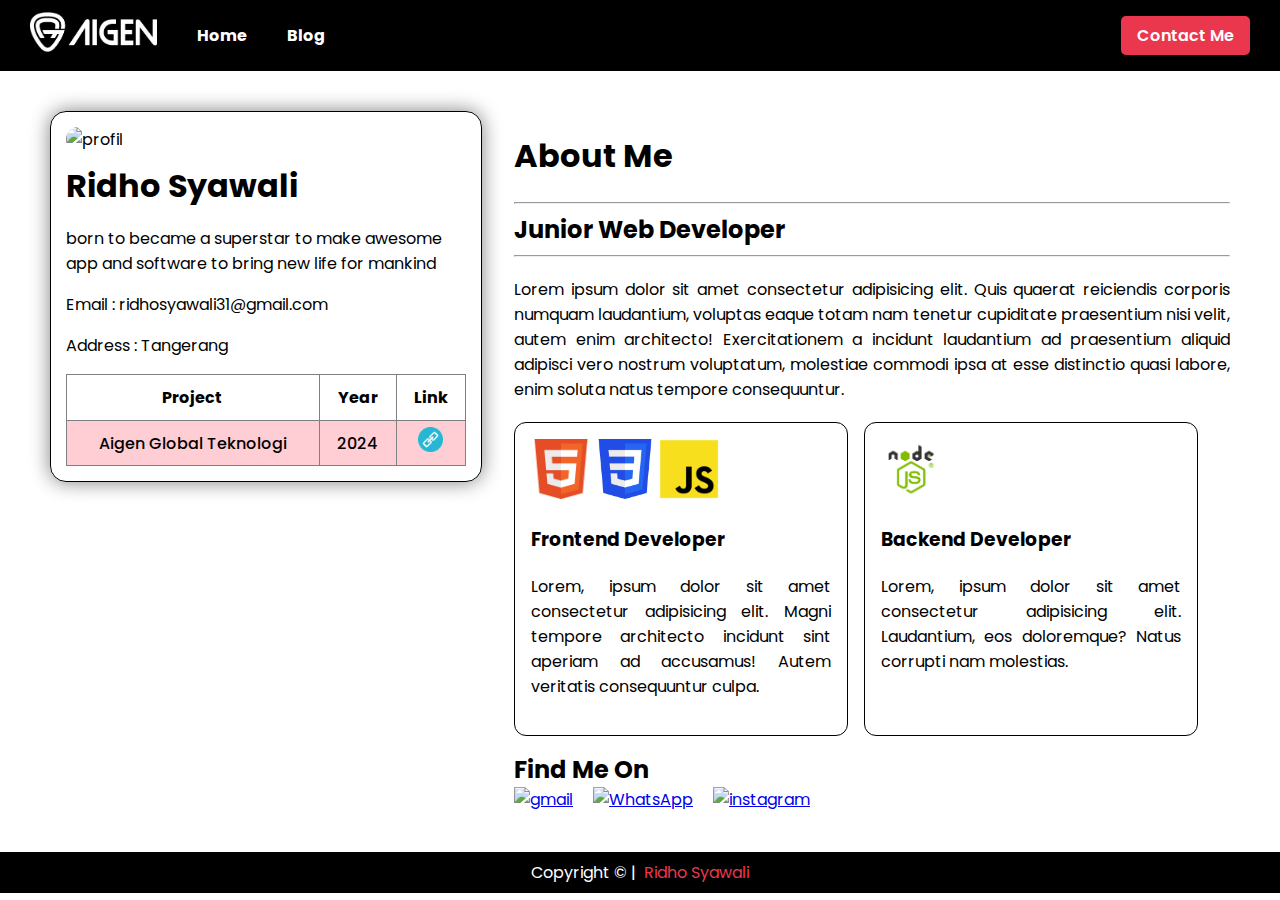
==== index.html @ e306b9af "First Commit" ====
<!DOCTYPE html>
<html lang="id">
  <head>
    <meta charset="UTF-8" />
    <meta name="viewport" content="width=device-width, initial-scale=1.0" />
    <link rel="stylesheet" href="style.css" />
    <link
      rel="stylesheet"
      href="https://fonts.googleapis.com/css2?family=Material+Symbols+Outlined:opsz,wght,FILL,GRAD@20..48,100..700,0..1,-50..200&icon_names=support_agent"
    />
    <title>My Portofolio</title>
  </head>
  <body>
    <nav>
      <div class="left-nav">
        <a href="index.html"
          ><img src="assets/img/aigen-logo.png" alt="logo"
        /></a>
        <a href="./index.html">Home</a>
        <a href="./blog/index.html">Blog</a>
      </div>
      <div class="right-nav">
        <a href="./contact/index.html" type="button">Contact Me</a>
        <a href="./contact/index.html" class="icon"
          ><span class="material-symbols-outlined"> support_agent </span></a
        >
      </div>
    </nav>

    <!-- content -->
    <section class="personal">
      <!-- card -->
      <div class="left">
        <div class="card">
          <div class="image">
            <img src="https://dummyimage.com/400x300/000/fff" alt="profil" />
          </div>
          <div class="header">
            <h1>Ridho Syawali</h1>
          </div>
          <div class="content">
            <p>
              born to became a superstar to make awesome app and software to
              bring new life for mankind
            </p>
            <p>Email : ridhosyawali31@gmail.com</p>
            <p>Address : Tangerang</p>
          </div>
          <table>
            <tr>
              <th>Project</th>
              <th>Year</th>
              <th>Link</th>
            </tr>
            <tr>
              <td>Aigen Global Teknologi</td>
              <td>2024</td>
              <td>
                <a href="https://aigen-global.com" target="_blank"
                  ><img
                    src="assets/img/link_icon.png"
                    alt="aigen logo"
                    width="25"
                    height="25"
                /></a>
              </td>
            </tr>
          </table>
        </div>
      </div>
      <!-- about -->
      <div class="right">
        <h1>About Me</h1>
        <hr />
        <h2>Junior Web Developer</h2>
        <hr />
        <p>
          Lorem ipsum dolor sit amet consectetur adipisicing elit. Quis quaerat
          reiciendis corporis numquam laudantium, voluptas eaque totam nam
          tenetur cupiditate praesentium nisi velit, autem enim architecto!
          Exercitationem a incidunt laudantium ad praesentium aliquid adipisci
          vero nostrum voluptatum, molestiae commodi ipsa at esse distinctio
          quasi labore, enim soluta natus tempore consequuntur.
        </p>
        <div class="skill">
          <div class="frontend">
            <img src="assets/img/html.png" alt="html" />
            <img src="assets/img/css.png" alt="css" />
            <img src="assets/img/javascript.png" alt="js" />
            <h3>Frontend Developer</h3>
            <p>
              Lorem, ipsum dolor sit amet consectetur adipisicing elit. Magni
              tempore architecto incidunt sint aperiam ad accusamus! Autem
              veritatis consequuntur culpa.
            </p>
          </div>
          <div class="backend">
            <img src="assets/img/nodejs.png" alt="node" />
            <h3>Backend Developer</h3>

            <p>
              Lorem, ipsum dolor sit amet consectetur adipisicing elit.
              Laudantium, eos doloremque? Natus corrupti nam molestias.
            </p>
          </div>
        </div>
        <div class="findme">
          <h2>Find Me On</h2>
          <div class="social">
            <a href="mailto:ridhosyawali31@gmail.com" target="_blank">
              <img
                src="https://upload.wikimedia.org/wikipedia/commons/thumb/7/7e/Gmail_icon_%282020%29.svg/768px-Gmail_icon_%282020%29.svg.png"
                alt="gmail"
              />
            </a>
            <a href="https://wa.me/6281338088888" target="_blank">
              <img
                src="https://upload.wikimedia.org/wikipedia/commons/thumb/6/6b/WhatsApp.svg/1200px-WhatsApp.svg.png"
                alt="WhatsApp"
              />
            </a>
            <a href="https://www.instagram.com" target="_blank">
              <img
                src="https://upload.wikimedia.org/wikipedia/commons/thumb/a/a5/Instagram_icon.png/2048px-Instagram_icon.png"
                alt="instagram"
              />
            </a>
          </div>
        </div>
      </div>
    </section>
  </body>
  <footer>Copyright &copy; | &nbsp; <span>Ridho Syawali</span></footer>
</html>
---- style.css ----
@import url("https://fonts.googleapis.com/css2?family=Poppins:ital,wght@0,100;0,200;0,300;0,400;0,500;0,600;0,700;0,800;0,900;1,100;1,200;1,300;1,400;1,500;1,600;1,700;1,800;1,900&family=Raleway:ital,wght@0,100..900;1,100..900&display=swap");

body {
  margin: 0px;
  font-family: "Poppins", sans-serif;
}

/* navbar */

nav {
  background-color: black;
  padding-inline: 30px;
  padding-top: 12px;
  padding-bottom: 12px;
  position: sticky;
  top: 0;
  display: flex;
  justify-content: space-between;
  align-items: center;
}

nav .left-nav {
  display: flex;
  justify-content: center;
  align-items: center;
  gap: 40px;
}

nav .left-nav img {
  height: 40px;
}

nav a {
  text-decoration: none;
  color: white;
  font-weight: 700;
}

nav a:hover {
  color: #eb374e;
}

nav .right-nav a {
  padding: 8px 16px;
  border-radius: 5px;
  background-color: #eb374e;
  color: #fff;
  font-weight: 600;
  transition: 0.3s;
  /* 
  &:hover {
    background-color: #000;
    color: #eb374e;
  } */
}

nav .right-nav .icon {
  display: none;
}

.personal {
  display: flex;
  padding-inline: 50px;
  padding-top: 40px;
  padding-bottom: 40px;
  gap: 32px;
}

.card {
  width: 400px;
  border: 1px solid black;
  border-radius: 16px;
  padding: 15px;
  box-shadow: 0px 0px 20px gray;
}

.card .image img {
  max-width: 100%;
  border-radius: 12px;
  margin: auto;
}

.card .header h1 {
  margin: 0;
  margin-top: 10px;
  font-size: 32px;
}

.card table {
  border: 1px solid grey;
  border-collapse: collapse;
  width: 100%;
  margin-top: 10px;
  text-align: center;
}

.card table th {
  padding: 10px;
  border: 1px solid grey;
}

.card table td,
tr {
  padding: 6px;
  border: 1px solid grey;
  font-weight: 500;
  text-align: center;
}

/* :nth-child(even) = pseudo class untuk memilih
elemen yang punya sisi tertentu didalam urutan
anak elemen even=ganjil odd=genap */
.card table tr:nth-child(even) {
  background-color: #ffced5;
}

.personal .right h2 {
  margin: 0;
}

.personal .right p {
  text-align: justify;
  margin-top: 20px;
  margin-bottom: 20px;
}

.personal .right .skill {
  display: flex;
  flex-wrap: wrap;
  gap: 16px;
}

.personal .right .skill .frontend {
  border: 1px solid black;
  border-radius: 12px;
  padding: 16px;
  max-width: 300px;
}

.personal .right .skill img {
  height: 60px;
  width: 60px;
}

.personal .right .skill .backend {
  border: 1px solid black;
  border-radius: 12px;
  padding: 16px;
  max-width: 300px;
}

.personal .right .findme {
  display: flex;
  flex-direction: column;
  margin-top: 16px;
}

.personal .right .findme .social {
  display: flex;
  align-items: center;
  gap: 20px;
}

.personal .right .findme a img {
  width: 60px;
}

footer {
  display: flex;
  background-color: #000;
  padding: 8px;
  color: #fff;
  justify-content: center;
}
footer span {
  color: #eb374e;
}

@media screen and (max-width: 768px) {
  nav {
    padding-inline: 16px;
  }

  nav .left-nav {
    gap: 16px;
  }

  nav .left-nav a img {
    height: 30px;
  }

  nav .right-nav a {
    display: none;
  }

  nav .right-nav .icon {
    display: block;
    background-color: transparent;
    padding: 0px;
    text-align: center;
    margin-top: 5px;
    &:hover {
      color: transparent;
    }
  }

  nav .right-nav .icon:hover {
    color: black;
  }

  .material-symbols-outlined:hover {
    color: #eb374e;
  }

  .material-symbols-outlined {
    color: white;
  }

  .personal {
    display: flex;
    flex-direction: column;
    padding-inline: 16px;
    justify-content: center;
    padding-bottom: 16px;
  }

  .personal .left {
    display: flex;
    justify-content: center;
  }

  .card {
    max-width: fit-content;
  }

  .personal .right h1,
  h2 {
    display: flex;
    justify-content: center;
  }

  .personal .right .skill {
    justify-content: center;
  }

  .personal .right .findme .social {
    justify-content: center;
  }

  footer {
    font-size: 12px;
    padding: 4px;
  }
}
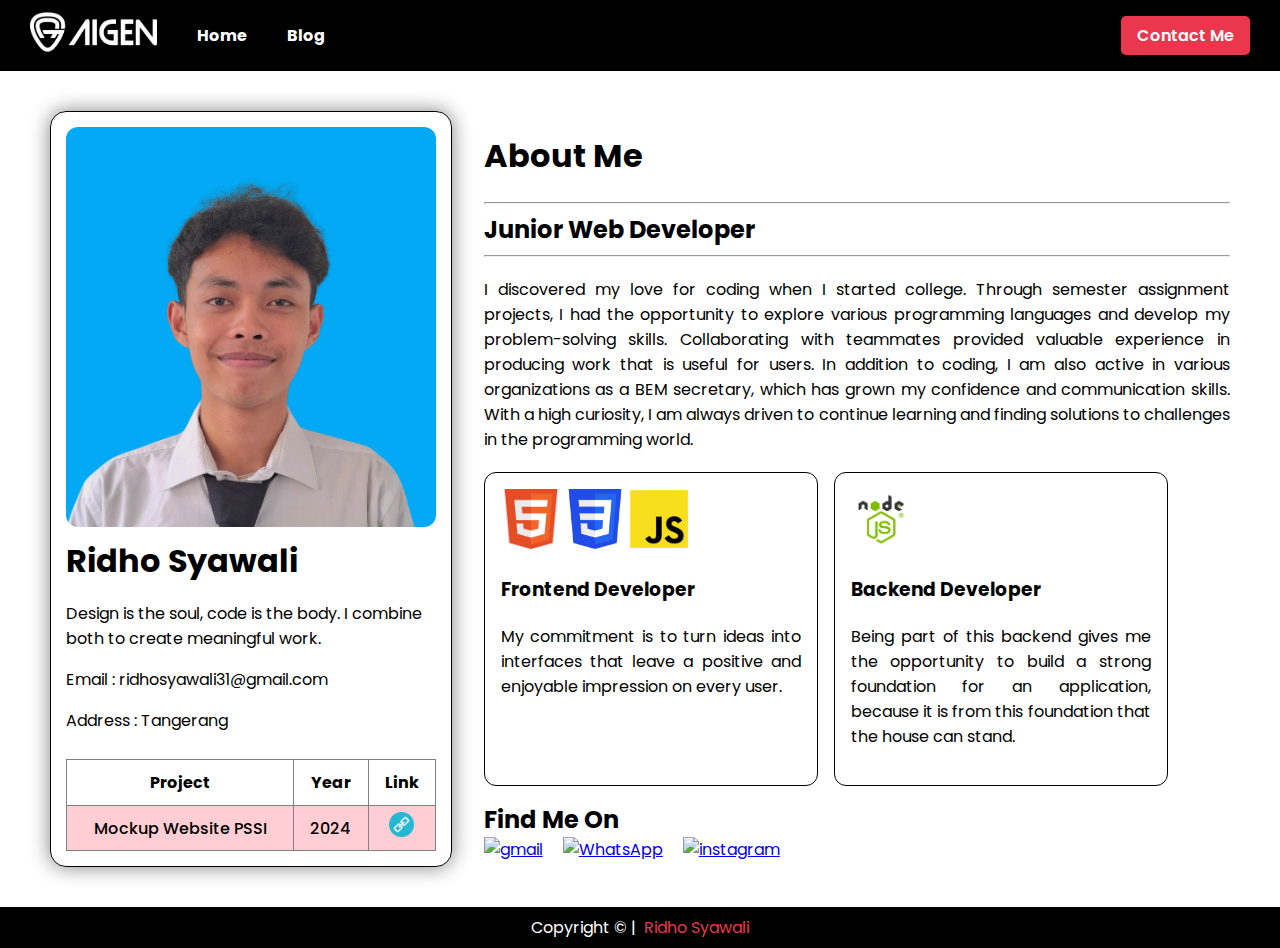
==== commit 3c4bd2ac: "add : my biodata, Link Mockup" ====
--- a/index.html
+++ b/index.html
@@ -32,16 +32,16 @@
       <!-- card -->
       <div class="left">
         <div class="card">
-          <div class="image">
-            <img src="https://dummyimage.com/400x300/000/fff" alt="profil" />
+          <div class="images">
+            <img src="assets/img/ridho.png" alt="profil" />
           </div>
           <div class="header">
             <h1>Ridho Syawali</h1>
           </div>
           <div class="content">
             <p>
-              born to became a superstar to make awesome app and software to
-              bring new life for mankind
+              Design is the soul, code is the body. I combine both to create
+              meaningful work.
             </p>
             <p>Email : ridhosyawali31@gmail.com</p>
             <p>Address : Tangerang</p>
@@ -53,10 +53,10 @@
               <th>Link</th>
             </tr>
             <tr>
-              <td>Aigen Global Teknologi</td>
+              <td>Mockup Website PSSI</td>
               <td>2024</td>
               <td>
-                <a href="https://aigen-global.com" target="_blank"
+                <a href="https://pssi-lyart.vercel.app/" target="_blank"
                   ><img
                     src="assets/img/link_icon.png"
                     alt="aigen logo"
@@ -75,12 +75,15 @@
         <h2>Junior Web Developer</h2>
         <hr />
         <p>
-          Lorem ipsum dolor sit amet consectetur adipisicing elit. Quis quaerat
-          reiciendis corporis numquam laudantium, voluptas eaque totam nam
-          tenetur cupiditate praesentium nisi velit, autem enim architecto!
-          Exercitationem a incidunt laudantium ad praesentium aliquid adipisci
-          vero nostrum voluptatum, molestiae commodi ipsa at esse distinctio
-          quasi labore, enim soluta natus tempore consequuntur.
+          I discovered my love for coding when I started college. Through
+          semester assignment projects, I had the opportunity to explore various
+          programming languages and develop my problem-solving skills.
+          Collaborating with teammates provided valuable experience in producing
+          work that is useful for users. In addition to coding, I am also active
+          in various organizations as a BEM secretary, which has grown my
+          confidence and communication skills. With a high curiosity, I am
+          always driven to continue learning and finding solutions to challenges
+          in the programming world.
         </p>
         <div class="skill">
           <div class="frontend">
@@ -89,9 +92,8 @@
             <img src="assets/img/javascript.png" alt="js" />
             <h3>Frontend Developer</h3>
             <p>
-              Lorem, ipsum dolor sit amet consectetur adipisicing elit. Magni
-              tempore architecto incidunt sint aperiam ad accusamus! Autem
-              veritatis consequuntur culpa.
+              My commitment is to turn ideas into interfaces that leave a
+              positive and enjoyable impression on every user.
             </p>
           </div>
           <div class="backend">
@@ -99,8 +101,9 @@
             <h3>Backend Developer</h3>
 
             <p>
-              Lorem, ipsum dolor sit amet consectetur adipisicing elit.
-              Laudantium, eos doloremque? Natus corrupti nam molestias.
+              Being part of this backend gives me the opportunity to build a
+              strong foundation for an application, because it is from this
+              foundation that the house can stand.
             </p>
           </div>
         </div>
--- a/style.css
+++ b/style.css
@@ -66,16 +66,31 @@
   gap: 32px;
 }
 
+.left {
+  width: 35%;
+}
 .card {
-  width: 400px;
   border: 1px solid black;
   border-radius: 16px;
   padding: 15px;
   box-shadow: 0px 0px 20px gray;
-}
-
-.card .image img {
-  max-width: 100%;
+  display: flex;
+  flex-direction: column;
+}
+
+.card .images {
+  display: flex;
+  justify-content: center;
+  align-items: center;
+  width: 100%;
+  height: 400px;
+}
+
+.card .images img {
+  width: 100%;
+  height: 100%;
+  object-fit: cover;
+  object-position: center;
   border-radius: 12px;
   margin: auto;
 }
@@ -112,6 +127,10 @@
 anak elemen even=ganjil odd=genap */
 .card table tr:nth-child(even) {
   background-color: #ffced5;
+}
+
+.personal .right {
+  width: 65%;
 }
 
 .personal .right h2 {
